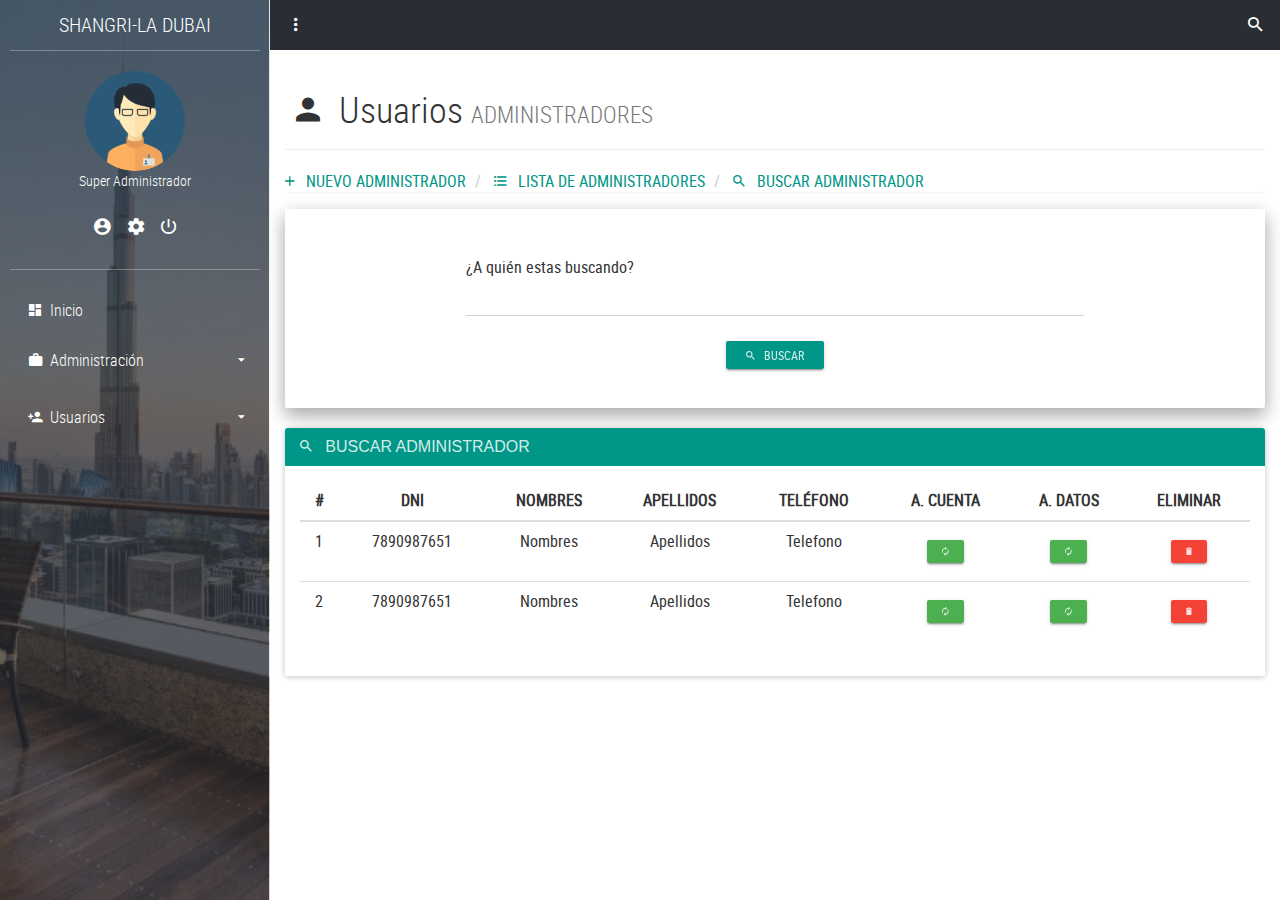
==== templates/BuscarAdministrador.html @ 82d4ab5b "subiendo los archivos desde la consola" ====
<!DOCTYPE html>
<html lang="es">

<head>
	<title>Administradores</title>
	<meta charset="UTF-8">
	<meta name="viewport"
		content="width=device-width, user-scalable=no, initial-scale=1.0, maximum-scale=1.0, minimum-scale=1.0">
	<link rel="stylesheet" href="../static/css/main.css">
</head>

<body>
	<!-- SideBar -->
	<section class="full-box cover dashboard-sideBar">
		<div class="full-box dashboard-sideBar-bg btn-menu-dashboard"></div>
		<div class="full-box dashboard-sideBar-ct">
			<!--SideBar Title -->
			<div class="full-box text-uppercase text-center text-titles dashboard-sideBar-title">
				Shangri-La Dubai <i class="zmdi zmdi-close btn-menu-dashboard visible-xs"></i>
			</div>
			<!-- SideBar User info -->
			<div class="full-box dashboard-sideBar-UserInfo">
				<figure class="full-box">
					<img src="/static/img/avatars/AdminMaleAvatar.png" alt="UserIcon">
					<figcaption class="text-center text-titles">Super Administrador</figcaption>
				</figure>
				<ul class="full-box list-unstyled text-center">
					<li>
						<a class="link" href="/mydata" title="Mis datos">
							<i class="zmdi zmdi-account-circle"></i>
						</a>
					</li>
					<li>
						<a class="link" href="/micuenta" title="Mi cuenta">
							<i class="zmdi zmdi-settings"></i>
						</a>
					</li>
					<li>
						<a href="#!" title="Salir del sistema" class="btn-exit-system">
							<i class="zmdi zmdi-power"></i>
						</a>
					</li>
				</ul>
			</div>
			<!-- SideBar Menu -->
			<ul class="list-unstyled full-box dashboard-sideBar-Menu">
				<li>
					<a class="link" href="/">
						<i class="zmdi zmdi-view-dashboard zmdi-hc-fw"></i> Inicio
					</a>
				</li>
				<li>
					<a href="#!" class="btn-sideBar-SubMenu">
						<i class="zmdi zmdi-case zmdi-hc-fw"></i> Administración <i
							class="zmdi zmdi-caret-down pull-right"></i>
					</a>
					<ul class="list-unstyled full-box">
						<li>
							<a class="link" href="/ListaDeHabitaciones"><i class="zmdi zmdi-balance zmdi-hc-fw"></i>
								Habitaciones</a>
						</li>
						<li>
							<a class="link" href="/NuevaHabitacion"><i class="zmdi zmdi-book zmdi-hc-fw"></i> Nueva
								Habitación</a>
						</li>
					</ul>
				</li>
				<li>
					<a href="#!" class="btn-sideBar-SubMenu">
						<i class="zmdi zmdi-account-add zmdi-hc-fw"></i> Usuarios <i
							class="zmdi zmdi-caret-down pull-right"></i>
					</a>
					<ul class="list-unstyled full-box">
						<li>
							<a class="link" href="/ListaDeAdministradores"><i class="zmdi zmdi-account zmdi-hc-fw"></i> Administradores</a>
						</li>
						<li>
							<a class="link" href="/listaDeClientes"><i class="zmdi zmdi-male-female zmdi-hc-fw"></i> Clientes</a>
						</li>
					</ul>
				</li>
			</ul>
		</div>
	</section>

	<!-- Content page-->
	<section class="full-box dashboard-contentPage">
		<!-- NavBar -->
		<nav class="full-box dashboard-Navbar">
			<ul class="full-box list-unstyled text-right">
				<li class="pull-left">
					<a href="#!" class="btn-menu-dashboard"><i class="zmdi zmdi-more-vert"></i></a>
				</li>
				<li>
					<a class="link" href="/search" class="btn-search">
						<i class="zmdi zmdi-search"></i>
					</a>
				</li>
			</ul>
		</nav>
		<!-- Content page -->
		<div class="container-fluid">
			<div class="page-header">
				<h1 class="text-titles"><i class="zmdi zmdi-account zmdi-hc-fw"></i> Usuarios
					<small>ADMINISTRADORES</small></h1>
			</div>
		</div>

		<div class="container-fluid">
			<ul class="breadcrumb breadcrumb-tabs">
				<li>
					<a class="link" href="/NuevoAdministrador" class="btn btn-info">
						<i class="zmdi zmdi-plus"></i> &nbsp; NUEVO ADMINISTRADOR
					</a>
				</li>
				<li>
					<a class="link" href="/ListaDeAdministradores" class="btn btn-success">
						<i class="zmdi zmdi-format-list-bulleted"></i> &nbsp; LISTA DE ADMINISTRADORES
					</a>
				</li>
				<li>
					<a class="link" href="BuscarAdministrador" class="btn btn-primary">
						<i class="zmdi zmdi-search"></i> &nbsp; BUSCAR ADMINISTRADOR
					</a>
				</li>
			</ul>
		</div>

		<div class="container-fluid">
			<form class="well">
				<div class="row">
					<div class="col-xs-12 col-md-8 col-md-offset-2">
						<div class="form-group label-floating">
							<span class="control-label">¿A quién estas buscando?</span>
							<input class="form-control" type="text" name="search_admin_init" required="">
						</div>
					</div>
					<div class="col-xs-12">
						<p class="text-center">
							<button type="submit" class="btn btn-primary btn-raised btn-sm"><i
									class="zmdi zmdi-search"></i> &nbsp; Buscar</button>
						</p>
					</div>
				</div>
			</form>
		</div>


		<!-- Panel listado de busqueda de administradores -->
		<div class="container-fluid">
			<div class="panel panel-primary">
				<div class="panel-heading">
					<h3 class="panel-title"><i class="zmdi zmdi-search"></i> &nbsp; BUSCAR ADMINISTRADOR</h3>
				</div>
				<div class="panel-body">
					<div class="table-responsive">
						<table class="table table-hover text-center">
							<thead>
								<tr>
									<th class="text-center">#</th>
									<th class="text-center">DNI</th>
									<th class="text-center">NOMBRES</th>
									<th class="text-center">APELLIDOS</th>
									<th class="text-center">TELÉFONO</th>
									<th class="text-center">A. CUENTA</th>
									<th class="text-center">A. DATOS</th>
									<th class="text-center">ELIMINAR</th>
								</tr>
							</thead>
							<tbody>
								<tr>
									<td>1</td>
									<td>7890987651</td>
									<td>Nombres</td>
									<td>Apellidos</td>
									<td>Telefono</td>
									<td>
										<a href="#!" class="btn btn-success btn-raised btn-xs">
											<i class="zmdi zmdi-refresh"></i>
										</a>
									</td>
									<td>
										<a href="#!" class="btn btn-success btn-raised btn-xs">
											<i class="zmdi zmdi-refresh"></i>
										</a>
									</td>
									<td>
										<form>
											<button type="submit" class="btn btn-danger btn-raised btn-xs">
												<i class="zmdi zmdi-delete"></i>
											</button>
										</form>
									</td>
								</tr>
								<tr>
									<td>2</td>
									<td>7890987651</td>
									<td>Nombres</td>
									<td>Apellidos</td>
									<td>Telefono</td>
									<td>
										<a href="#!" class="btn btn-success btn-raised btn-xs">
											<i class="zmdi zmdi-refresh"></i>
										</a>
									</td>
									<td>
										<a href="#!" class="btn btn-success btn-raised btn-xs">
											<i class="zmdi zmdi-refresh"></i>
										</a>
									</td>
									<td>
										<form>
											<button type="submit" class="btn btn-danger btn-raised btn-xs">
												<i class="zmdi zmdi-delete"></i>
											</button>
										</form>
									</td>
								</tr>
							</tbody>
						</table>
					</div>
				</div>
			</div>
		</div>
	</section>

	<!--====== Scripts -->
	<script src="../static/js/jquery-3.1.1.min.js"></script>
	<script src="../static/js/sweetalert2.min.js"></script>
	<script src="../static/js/bootstrap.min.js"></script>
	<script src="../static/js/material.min.js"></script>
	<script src="../static/js/ripples.min.js"></script>
	<script src="../static/js/jquery.mCustomScrollbar.concat.min.js"></script>
	<script src="../static/js//main.js"></script>
	<script>
		$.material.init();
	</script>
</body>

</html>
---- static/css/main.css ----
/*========= Importando hojas de estilo =========*/


/* Bootstrap 3.3.7 */

@import url('./bootstrap.min.css');

/* Material desing for Bootstrap */

@import url('./bootstrap-material-design.min.css');
@import url('./ripples.min.css');

/* Sweet Alert 2 */

@import url('./sweetalert2.css');

/* Malihu jQuery custom content scroller 3.1.5 */

@import url('./jquery.mCustomScrollbar.css');

/* Material Design Iconic Font 2.2.0 */

@import url('./material-design-iconic-font.min.css');

/*
	=== Temas disponibles ===
	1 - theme-smoky-black.css
	2 - theme-pastel-brown.css
	3 - theme-paynes-grey.css
	4 - theme-middle-purple.css
	5 - theme-portland-orange.css
	
	Para usar el tema use @import fuera de este comentario, ejemplo:
	@import url('./theme-pastel-brown.css');
*/


/*============ Fonts */

@font-face {
    font-family: 'RobotoCondensedLight';
    src: url('../../fonts/robotocondensed-light.eot');
    src: url('../../fonts/robotocondensed-light.eot?#iefix') format('embedded-opentype'), url('../../fonts/robotocondensed-light.woff2') format('woff2'), url('../../fonts/robotocondensed-light.woff') format('woff'), url('../../fonts/robotocondensed-light.ttf') format('truetype'), url('../../fonts/robotocondensed-light.svg#roboto_condensedlight') format('svg');
    font-weight: normal;
    font-style: normal;
}

@font-face {
    font-family: 'RobotoCondensed';
    src: url('../../fonts/robotocondensed-regular.eot');
    src: url('../../fonts/robotocondensed-regular.eot?#iefix') format('embedded-opentype'), url('../../fonts/robotocondensed-regular.woff2') format('woff2'), url('../../fonts/robotocondensed-regular.woff') format('woff'), url('../../fonts/robotocondensed-regular.ttf') format('truetype'), url('../../fonts/robotocondensed-regular.svg#roboto_condensedregular') format('svg');
    font-weight: normal;
    font-style: normal;
}


/*============ Estilos generales*/

body,
html {
    background-color: #fff;
    width: 100%;
    height: 100%;
    margin: 0;
    padding: 0;
    position: relative;
    font-size: 16px;
    font-family: 'RobotoCondensed';
    overflow: hidden;
}

.full-box {
    margin: 0;
    padding: 0;
    width: 100%;
    box-sizing: border-box;
}

.cover {
    background: 50% 50% no-repeat;
    background-size: cover;
}

.text-titles {
    font-family: 'RobotoCondensedLight'
}

.breadcrumb-tabs {
    margin-bottom: 15px;
    background-color: transparent;
    border-bottom: 2px solid #F7F7F7;
    padding: 0;
}


/*============ LogIn*/

.login-container {
    height: 100%;
    background-image: url(/static/img/Fondo1.jpg);
}

.logInForm {
    position: absolute;
    color: #fff;
    top: 50%;
    left: 50%;
    transform: translate(-50%, -50%);
    width: 90%;
    max-width: 300px;
    padding: 15px;
    border: 1px solid rgba(255, 255, 255, .3);
    border-radius: 4px;
}

.logInForm p,
.logInForm label {
    color: #FFF;
}


/*============ Partes del dashboard*/

.dashboard-sideBar,
.dashboard-contentPage {
    position: absolute;
    top: 0;
    height: 100%;
    transition: all .3s ease-in-out;
}


/*sideBar*/

.dashboard-sideBar,
.dashboard-sideBar-ct {
    width: 270px;
}

.dashboard-sideBar {
    left: 0;
    z-index: 2;
    background-image: url(/static/img/Fondo1.jpg);
    border-right: 1px solid rgba(255, 255, 255, .7);
    overflow: hidden;
}

.dashboard-sideBar-ct {
    position: relative;
    height: 100%;
    background-color: rgba(42, 45, 52, 0.7);
    padding: 0 10px;
    padding-bottom: 30px;
}

.dashboard-sideBar-title,
.dashboard-sideBar-title>i {
    height: 50px;
    line-height: 50px;
    color: #fff;
    font-size: 20px;
}

.dashboard-sideBar-title {
    position: relative;
}

.dashboard-sideBar-title>i {
    position: absolute;
    top: 0;
    left: 0;
    cursor: pointer;
    width: 40px;
}

.dashboard-sideBar-UserInfo {
    border-top: 1px solid rgba(255, 255, 255, .3);
    border-bottom: 1px solid rgba(255, 255, 255, .3);
    color: #fff;
    font-size: 14px;
    padding: 20px 0;
}

.dashboard-sideBar-UserInfo figure img {
    width: 100px;
    height: 100px;
    border-radius: 100%;
    display: block;
    margin: 0 auto;
}

.dashboard-sideBar-UserInfo ul {
    margin-top: 15px;
}

.dashboard-sideBar-UserInfo ul>li,
.dashboard-sideBar-UserInfo ul>li>a {
    display: inline-block;
    color: #fff;
}

.dashboard-sideBar-UserInfo ul>li>a {
    outline: none;
    font-size: 20px;
    padding: 7px;
    transition: all .3s ease-in-out;
}

.dashboard-sideBar-UserInfo ul>li>a:hover {
    color: #F7F052;
}

.dashboard-sideBar-Menu {
    padding-top: 15px;
}

.dashboard-sideBar-Menu>li,
.dashboard-sideBar-Menu>li>a,
.dashboard-sideBar-Menu>li>ul>li,
.dashboard-sideBar-Menu>li>ul>li>a {
    line-height: 50px;
    font-family: "RobotoCondensedLight";
    display: block;
    color: #fff;
    text-decoration: none;
    border-radius: 4px;
    transition: all .3s ease-in-out;
    position: relative;
}

.dashboard-sideBar-Menu>li>a>i.zmdi-caret-down {
    line-height: 50px;
    transition: all .3s ease-in-out;
}

.dashboard-sideBar-Menu>li>a {
    padding: 0 15px;
    box-sizing: border-box;
    height: 50px;
    outline: none;
}

.dashboard-sideBar-Menu>li>a:hover {
    background-color: rgba(255, 255, 255, .2);
}

.dashboard-sideBar-Menu>li>ul {
    position: relative;
    padding-top: 7px;
    height: 0;
    overflow: hidden;
}

.show-sideBar-SubMenu {
    height: auto !important;
    overflow: auto !important;
}

.dashboard-sideBar-Menu>li>ul>li,
.dashboard-sideBar-Menu>li>ul>li>a {
    height: 40px;
    line-height: 40px;
    border-radius: 0;
}

.dashboard-sideBar-Menu>li>ul>li {
    padding-left: 27px;
}

.dashboard-sideBar-Menu>li>ul>li>a {
    border-left: 3px solid transparent;
    outline: none;
}

.dashboard-sideBar-Menu>li>ul>li>a:hover {
    border-left: 3px solid #F7F052;
    color: #F7F052;
}


/*contentPage*/

.dashboard-contentPage {
    right: 0;
    z-index: 1;
    padding-left: 270px;
}

.dashboard-Navbar,
.dashboard-Navbar>ul,
.dashboard-Navbar>ul>li,
.dashboard-Navbar>ul>li>a {
    height: 50px;
    line-height: 50px;
}

.dashboard-Navbar>ul>li>a {
    outline: none;
}

.dashboard-Navbar {
    background-color: #2A2D34;
    overflow: hidden;
}

.dashboard-Navbar>ul>li,
.dashboard-Navbar>ul>li>a {
    display: inline-block;
    width: 50px;
    text-align: center;
    color: #fff;
    margin: 0;
    padding: 0;
    font-size: 20px;
    transition: all .3s ease-in-out;
    position: relative;
}

.dashboard-Navbar>ul>li>a:hover {
    background-color: rgba(255, 255, 255, .1);
}

.dashboard-Navbar>ul>li>a>span.badge {
    position: absolute;
    top: 7px;
    right: 6px;
    background-color: #FF5722;
    transition: all .3s ease-in-out;
}


/*============ Area de notificaciones*/

.Notifications-area {
    height: 100%;
    position: fixed;
    z-index: 99;
    transition: all .3s ease-in-out;
    overflow: hidden;
    opacity: 0;
    pointer-events: none;
}

.Notifications-bg,
.Notifications-body {
    height: 100%;
    position: absolute;
    top: 0;
    right: 0;
}

.Notifications-bg {
    z-index: 1;
    background-color: rgba(0, 0, 0, .7);
}

.Notifications-body {
    z-index: 2;
    background-color: #FFF;
    width: 100%;
    max-width: 300px;
    transform: translateX(300px);
    transition: all .3s ease-in-out;
}

.Notifications-body-title,
.Notifications-body-title>i {
    height: 50px;
    line-height: 50px;
    font-size: 20px;
}

.Notifications-body-title {
    background-color: #FF5722;
    color: #fff;
    position: relative;
}

.Notifications-body-title>i {
    position: absolute;
    top: 0;
    left: 0;
    cursor: pointer;
    width: 50px;
}

.show-Notification-area {
    opacity: 1 !important;
    pointer-events: auto !important;
}

.show-Notification-area>.Notifications-body {
    transform: translateX(0) !important;
}


/*============ Estilos home*/

.tile {
    max-width: 300px;
    height: 180px;
    background-color: #fff;
    color: rgba(43, 174, 168, 1);
    position: relative;
    display: inline-block;
    box-shadow: 0 1px 7px rgba(0, 0, 0, .2);
    overflow: hidden;
    cursor: pointer;
    margin: 10px;
}

.tile:hover>.tile-icon>i,
.tile:hover>.tile-number {
    color: rgba(43, 174, 168, 1);
}

.tile-title,
.tile-icon,
.tile-number {
    position: absolute;
}

.tile-title {
    height: 40px;
    line-height: 40px;
    font-size: 20px;
    background-color: rgb(43, 174, 168);
    color: #fff;
    top: 0;
    left: 0;
}

.tile-icon,
.tile-number {
    bottom: 0;
    height: 140px;
    width: 150px;
}

.tile-icon {
    left: 0;
}

.tile-icon>i {
    line-height: 140px;
    font-size: 117px;
}

.tile-icon>i,
.tile-number {
    color: rgba(43, 174, 168, .4);
    transition: all .3s ease-in-out;
}

.tile-number {
    right: 0;
    -webkit-user-select: none;
    -moz-user-select: none;
    -ms-user-select: none;
}

.tile-number>p {
    font-size: 70px;
}

.tile-number>small {
    font-size: 17px;
}


/*TimeLine*/

.cd-container {
    width: 90%;
    max-width: 1170px;
    margin: 0 auto;
}

.cd-container::after {
    content: '';
    display: table;
    clear: both;
}

#cd-timeline {
    position: relative;
    padding: 2em 0;
    margin-top: 2em;
    margin-bottom: 2em;
}

#cd-timeline::before {
    content: '';
    position: absolute;
    top: 0;
    left: 18px;
    height: 100%;
    width: 4px;
    background: #d7e4ed;
}

.cd-timeline-block {
    position: relative;
    margin: 2em 0;
}

.cd-timeline-block::after {
    content: "";
    display: table;
    clear: both;
}

.cd-timeline-block:first-child {
    margin-top: 0;
}

.cd-timeline-block:last-child {
    margin-bottom: 0;
}

.cd-timeline-img {
    position: absolute;
    top: 0;
    left: 0;
    width: 40px;
    height: 40px;
    border-radius: 50%;
    box-shadow: 0 0 0 4px rgba(0, 0, 0, .09);
}

.cd-timeline-img img {
    display: block;
    width: 40px;
    height: 40px;
    position: relative;
    border-radius: 50%;
}

.cd-timeline-content {
    position: relative;
    margin-left: 60px;
    border-radius: 0.25em;
    padding: 1em;
    background-color: #01579B;
    color: #fff;
}

.cd-timeline-content::after {
    content: "";
    display: table;
    clear: both;
}

.cd-timeline-content .cd-date {
    display: inline-block;
}

.cd-timeline-content p {
    margin: 1em 0;
    line-height: 1.6;
}

.cd-timeline-content .cd-date {
    float: left;
    padding: .8em 0;
}

.cd-timeline-content::before {
    content: '';
    position: absolute;
    top: 16px;
    right: 100%;
    height: 0;
    width: 0;
    border: 7px solid transparent;
    border-right: 7px solid #01579B;
}

@media (min-width: 1200px) {
    #cd-timeline {
        margin-top: 3em;
        margin-bottom: 3em;
    }
    #cd-timeline::before {
        left: 50%;
        margin-left: -2px;
    }
    .cd-timeline-block {
        margin: 4em 0;
    }
    .cd-timeline-block:first-child {
        margin-top: 0;
    }
    .cd-timeline-block:last-child {
        margin-bottom: 0;
    }
    .cd-timeline-img {
        width: 60px;
        height: 60px;
        left: 50%;
        margin-left: -30px;
        -webkit-transform: translateZ(0);
        -webkit-backface-visibility: hidden;
    }
    .cd-timeline-img img {
        width: 60px;
        height: 60px;
    }
    .cd-timeline-content .cd-date {
        color: #01579B;
    }
    .cd-timeline-content {
        margin-left: 0;
        width: 45%;
    }
    .cd-timeline-content::before {
        top: 24px;
        left: 100%;
        border-color: transparent;
        border-left-color: #01579B;
    }
    .cd-timeline-content .cd-date {
        position: absolute;
        width: 100%;
        left: 122%;
        top: 6px;
        font-size: 16px;
        font-size: 1rem;
    }
    .cd-timeline-block:nth-child(even) .cd-timeline-content {
        float: right;
    }
    .cd-timeline-block:nth-child(even) .cd-timeline-content::before {
        top: 24px;
        left: auto;
        right: 100%;
        border-color: transparent;
        border-right-color: #01579B;
    }
    .cd-timeline-block:nth-child(even) .cd-timeline-content .cd-date {
        left: auto;
        right: 122%;
        text-align: right;
    }
}


/*======= MEDIA QUERIES*/

@media (max-width: 767px) {
    .dashboard-sideBar {
        width: 100%;
        z-index: 99;
        background-image: none;
        background-color: transparent;
        border-right: none;
        opacity: 0;
        pointer-events: none;
        overflow: hidden;
    }
    .dashboard-sideBar-ct,
    .dashboard-sideBar-bg {
        position: absolute;
        top: 0;
        left: 0;
    }
    .dashboard-sideBar-ct {
        background-color: #2A2D34;
        border-right: 1px solid rgba(255, 255, 255, .3);
        z-index: 3;
        max-width: 270px;
        width: 100%;
        transition: all .3s ease-in-out;
        transform: translateX(-270px);
    }
    .dashboard-sideBar-bg {
        height: 100%;
        background-color: rgba(0, 0, 0, .6);
        z-index: 2;
    }
    .dashboard-contentPage {
        padding-left: 0;
    }
    .show-sidebar {
        pointer-events: auto !important;
        opacity: 1 !important;
    }
    .show-sidebar>.dashboard-sideBar-ct {
        transform: translateX(0) !important;
    }
}

@media (min-width: 768px) and (max-width: 991px) {
    .hide-sidebar {
        pointer-events: none;
        opacity: 0;
        border-right: none;
        transform: translateX(-270px);
    }
    .no-paddin-left {
        padding-left: 0;
    }
}

@media (min-width: 992px) and (max-width: 1199px) {
    .hide-sidebar {
        pointer-events: none;
        opacity: 0;
        border-right: none;
        transform: translateX(-270px);
    }
    .no-paddin-left {
        padding-left: 0;
    }
}

@media (min-width: 1200px) {
    .hide-sidebar {
        pointer-events: none;
        opacity: 0;
        border-right: none;
        transform: translateX(-270px);
    }
    .no-paddin-left {
        padding-left: 0;
    }
}
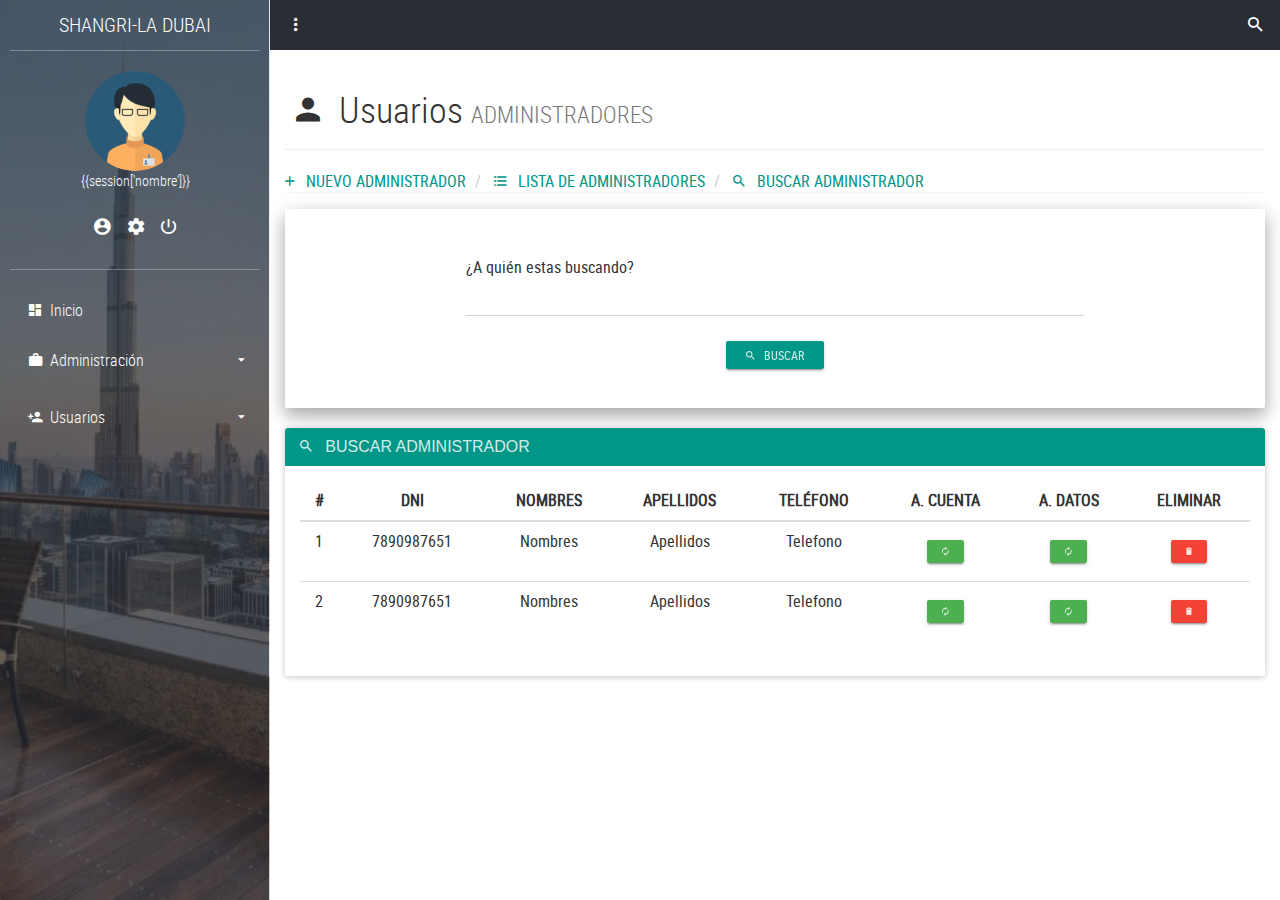
==== commit dacfabc6: "nombre de usuario" ====
--- a/templates/BuscarAdministrador.html
+++ b/templates/BuscarAdministrador.html
@@ -22,7 +22,7 @@
 			<div class="full-box dashboard-sideBar-UserInfo">
 				<figure class="full-box">
 					<img src="/static/img/avatars/AdminMaleAvatar.png" alt="UserIcon">
-					<figcaption class="text-center text-titles">Super Administrador</figcaption>
+					<figcaption class="text-center text-titles">{{session['nombre']}}</figcaption>
 				</figure>
 				<ul class="full-box list-unstyled text-center">
 					<li>
